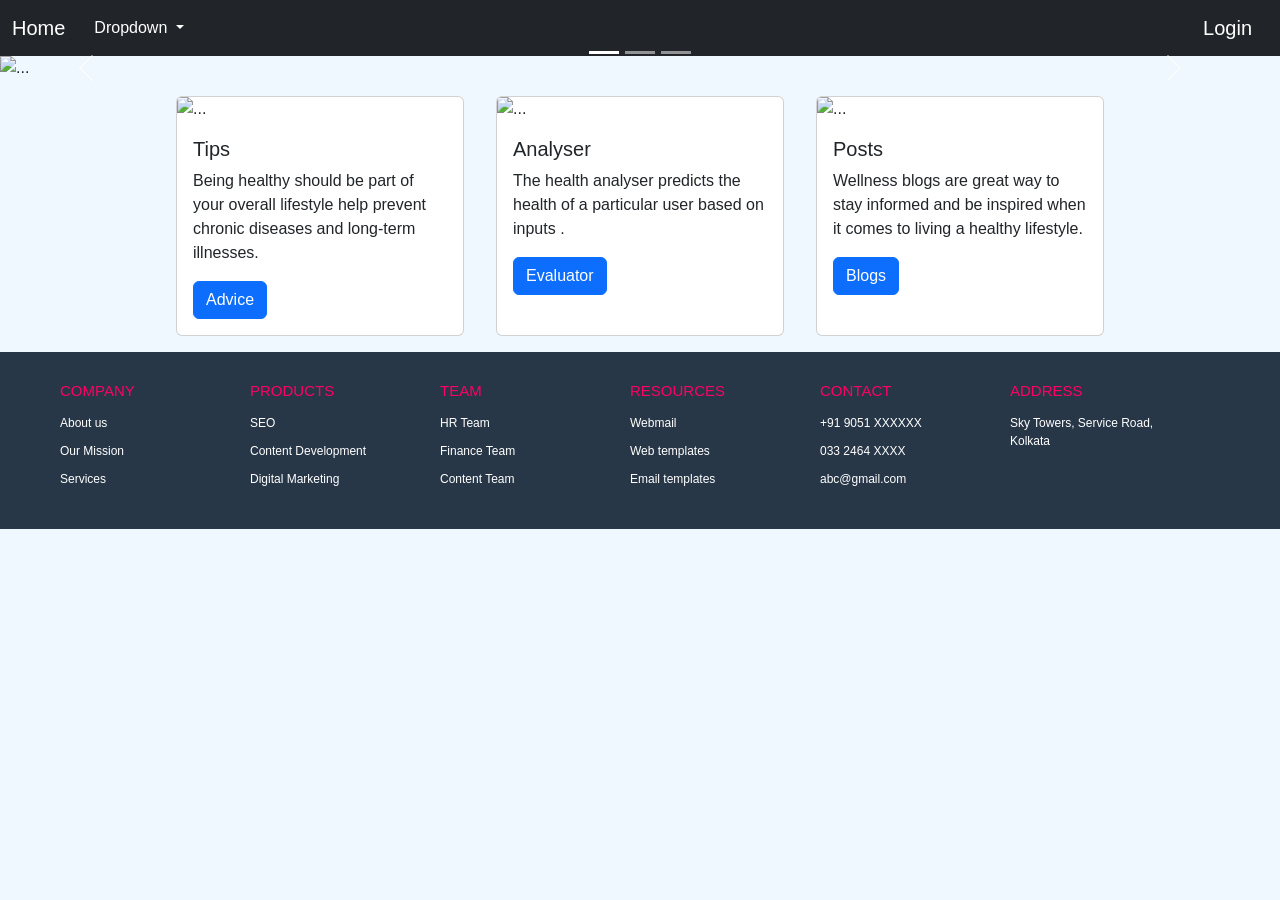
==== hhcs new/templates/index.html @ f48fad02 "changes done for 16 feb" ====
<!DOCTYPE html>
<html lang="en">
<head>
    <meta charset="UTF-8">
    <meta http-equiv="X-UA-Compatible" content="IE=edge">
    <meta name="viewport" content="width=device-width, initial-scale=1.0">
    <title>HCSS</title>
    <script src="https://cdn.jsdelivr.net/npm/bootstrap@5.0.2/dist/js/bootstrap.bundle.min.js" integrity="sha384-MrcW6ZMFYlzcLA8Nl+NtUVF0sA7MsXsP1UyJoMp4YLEuNSfAP+JcXn/tWtIaxVXM" crossorigin="anonymous"></script>
    <link href="https://cdn.jsdelivr.net/npm/bootstrap@5.0.2/dist/css/bootstrap.min.css" rel="stylesheet" integrity="sha384-EVSTQN3/azprG1Anm3QDgpJLIm9Nao0Yz1ztcQTwFspd3yD65VohhpuuCOmLASjC" crossorigin="anonymous">
    <link rel="stylesheet" href="../static/css/style.css">
</head>
<body>
    <!-- As a link -->
<!--<nav class="navbar navbar-light bg-light">
    <div class="container-fluid">
      <a class="navbar-brand" href="#">Home</a>
      <a class="navbar-brand" href="#">About</a>
      <a class="navbar-brand" href="#">Posts</a>
      <a class="navbar-brand" href="#">Recommendations</a>
      <a class="navbar-brand" href="#">FAQ's</a>
    </div>
  </nav>-->

  <nav class="navbar navbar-expand-lg navbar-dark bg-dark">
    <div class="container-fluid">
      <a class="navbar-brand" href="#">Home</a>
      <button class="navbar-toggler" type="button" data-bs-toggle="collapse" data-bs-target="#navbarNavDarkDropdown" aria-controls="navbarNavDarkDropdown" aria-expanded="false" aria-label="Toggle navigation">
        <span class="navbar-toggler-icon"></span>
      </button>
      <div class="collapse navbar-collapse" id="navbarNavDarkDropdown">
        <ul class="navbar-nav">
          <li class="nav-item dropdown">
            <button class="btn btn-dark dropdown-toggle" data-bs-toggle="dropdown" aria-expanded="false">
              Dropdown
            </button>
            <ul class="dropdown-menu dropdown-menu-dark">
              <li><a class="dropdown-item" href="about.html">About</a></li>
              <li><a class="dropdown-item" href="recommendations.html">Recommendations</a></li>
              <li><a class="dropdown-item" href="faq.html">FAQ's</a></li>
            </ul>
        </ul>
      </div>
      <a class="navbar-brand" href="login.html">Login</a>
      <!--<a class="navbar-brand" href="login.html">Sign Up</a>  -->
    </div>
  </nav>
  
  <!-- As a heading
  <nav class="navbar navbar-light bg-light">
    <div class="container-fluid">
      <span class="navbar-brand mb-0 h1">Navbar</span>
    </div>
  </nav> -->



  <div id="carouselExampleCaptions" class="carousel slide" data-bs-ride="carousel">
    <div class="carousel-indicators">
      <button type="button" data-bs-target="#carouselExampleCaptions" data-bs-slide-to="0" class="active" aria-current="true" aria-label="Slide 1"></button>
      <button type="button" data-bs-target="#carouselExampleCaptions" data-bs-slide-to="1" aria-label="Slide 2"></button>
      <button type="button" data-bs-target="#carouselExampleCaptions" data-bs-slide-to="2" aria-label="Slide 3"></button>
    </div>
    <div class="carousel-inner">
      <div class="carousel-item active">
        <img src="Project_69-01.jpg" class="d-block w-100 h-100" alt="...">
        <div class="carousel-caption d-none d-md-block">
            <div class="p-text"><h5>Health Tips</h5>
                <p>“Time and health are two precious assets that we don’t recognize and appreciate until they have been depleted.” </p>
            </div>
        </div>
      </div>
      <div class="carousel-item">
        <img src="Project_155-12.jpg" class="d-block w-100 h-100" alt="...">
        <div class="carousel-caption d-none d-md-block">
            <div class="p-text"><h5>Health Blogs</h5>
                <p>“A healthy outside starts from the inside.”</p>
            </div>
        </div>
      </div>
      <div class="carousel-item">
        <img src="Project_155-07.jpg" class="d-block w-100 h-100" alt="...">
        <div class="carousel-caption d-none d-md-block">
            <div class="p-text"><h5>Health Maintenance</h5>
            <p>“The human body is the best picture of the human soul.”</p>
        </div>
        </div>
      </div>
    </div>
    <button class="carousel-control-prev" type="button" data-bs-target="#carouselExampleCaptions" data-bs-slide="prev">
      <span class="carousel-control-prev-icon" aria-hidden="true"></span>
      <span class="visually-hidden">Previous</span>
    </button>
    <button class="carousel-control-next" type="button" data-bs-target="#carouselExampleCaptions" data-bs-slide="next">
      <span class="carousel-control-next-icon" aria-hidden="true"></span>
      <span class="visually-hidden">Next</span>
    </button>
  </div>


  <div class="cards">
    <div class="card" style="width: 18rem;">
        <img src="Project_69-01.jpg" class="card-img-top" alt="...">
        <div class="card-body">
          <h5 class="card-title">Tips</h5>
          <p class="card-text">Being healthy should be part of your overall lifestyle help prevent chronic diseases and long-term illnesses.   </p>
          <a href="tips.html" class="btn btn-primary">Advice</a>
        </div>
      </div>
    <div class="card" style="width: 18rem; " >
        <img src="Project_155-12.jpg" class="card-img-top" alt="...">
        <div class="card-body">
          <h5 class="card-title">Analyser</h5>
          <p class="card-text">The health analyser predicts the health of a 
            particular user based on inputs .</p>
          <a href="./forms.html" class="btn btn-primary">Evaluator</a>
        </div>
      </div>
    <div class="card" style="width: 18rem;">
        <img src="Project_155-07.jpg" class="card-img-top" alt="...">
        <div class="card-body">
          <h5 class="card-title">Posts</h5>
          <p class="card-text">Wellness blogs are great way to stay informed and be inspired when it comes to living a healthy lifestyle.</p>
          <a href="post.html" class="btn btn-primary">Blogs</a>
        </div>
      </div>
  </div>

  
  <footer>
    <div class="footer">
      <div class="contain">
      <div class="col">
        <h2>Company</h2>
        <ul>
          <li>About us</li>
          <li> Our Mission</li>
          <li>Services</li>
        </ul>
      </div>
      <div class="col">
        <h2>Products</h2>
        <ul>
          <li>SEO</li>
          <li>Content Development</li>
          <li>Digital Marketing</li>
        </ul>
      </div>
      <div class="col">
        <h2>Team</h2>
        <ul>
          <li>HR Team</li>
          <li>Finance Team</li>
          <li>Content Team</li>
        </ul>
      </div>
      <div class="col">
        <h2>Resources</h2>
        <ul>
          <li>Webmail</li>
          <li>Web templates</li>
          <li>Email templates</li>
        </ul>
      </div>
      <div class="col">
        <h2>Contact</h2>
        <ul>
          <li>+91 9051 XXXXXX</li>
          <li>033 2464 XXXX</li>
          <li>abc@gmail.com</li>
        </ul>
      </div>
      <div class="col address">
        <h2>Address </h2>
        <ul>
          <li>Sky Towers, Service Road, Kolkata</li>
      </ul>
      </div>
    <div class="clearfix"></div>
    </div>
    </div>
    </footer>
    

</body>
</html>
---- hhcs new/static/css/style.css ----
.cards{
    display: flex;
    justify-content: center;
    
}

.card{
    margin: 1rem;

}

.p-text{
    background-color: rgba(0, 0, 0, 0.5);
}

.form-inp{
    justify-content: center;
    margin: 2rem;
}
body{
    background-color:#F5FCFF;
}
.p-text{
    color: #ffffcc;
}



#login-form
{
	display:none;
}
.form-box
{
	width: 380px;
	height: 480px;
	position: relative;
	margin:2% auto;
	background: rgba(0,0,0,0.3);
	padding: 10px;
	overflow: hidden;
}
.button-box
{
	width:230px;
	margin:35px auto;
	position:relative;
	box-shadow:0 0 20px 9px #ff61241f;
	border-radius: 30px;
}

.toggle-btn
{
	padding:10px 30px;
	cursor:pointer;
	background:transparent;
	border:0;
	outline: none;
	position: relative;
}
#btn
{
	top: 0;
	left: 0;
	position: absolute;
	width: 110px;
	height: 100%;
	background: #F3C693;
	border-radius: 30px;
	transition: .5s;
}
.input-group-login
{
	top:150px;
	position: absolute;
	width: 280px;
	transition: .5s;
}
.input-group-register
{
	top:120px;
	position: absolute;
	width: 280px;
	transition: .5s;
}
.input-field
{
	width:100%;
	padding:10px 0;
	margin:5px 0;
	border-left: 0;
	border-top: 0;
	border-right: 0;
	border-bottom: 1px solid #999;
	outline:none;
	background: transparent;
}
.submit-btn
{
	width: 85%;
	padding: 10px 30px;
	cursor:pointer;
	display: block;
	margin:auto;
	background: #F3C693;
	border: 0;
	outline: none;
	border-radius: 30px;
}

span
{
	margin:30px 20px 30px 0;
	color: #777;
	font-size: 12px;
	

}
#login
{
	left: 50px;
}
#login input
{
	color: white;
	font-size: 15;
}
#register
{
	left:450px;
}
#register input
{
	color:white;
	font-size: 15;
}

body {
	/*background-image: url(https://media.istockphoto.com/photos/healthcare-business-concept-medical-examination-and-growth-graph-data-picture-id1274428125?b=1&k=20&m=1274428125&s=612x612&w=0&h=taMkWIr1WNlJIUzlphGaWVvK2QFXH1dqEJ6pANj44UY=);
	background-repeat: no-repeat;
	background-size: cover;*/
	background-color: aliceblue;
	font-family: Arial, Helvetica, sans-serif;
	margin: 0;

  }
  
 
  .about-section {
	padding: 50px;
	padding-right: 50%;
	text-align: justify;
	color: black;
	font-family: sans-serif;
	font-weight: 600;
	

  }
  
  
  .title {
	color: grey;
  }
  

  .text-secondary {
    color: #3d5d6f;
  }
  
  .h4,
  h4 {
    font-size: 1.2rem;
  }

  h2 {
    color: #333;
  }
  
  .fa,
  .fas {
    font-family: 'FontAwesome';
    font-weight: 400;
    font-size: 1.2rem;
    font-style: normal;
  }
  
  .right-0 {
    right: 0;
  }
  
  .top-0 {
    top: 0;
  }
  
  .h-100 {
    height: 100%;
  }
  
  a.text-secondary:focus,
  a.text-secondary:hover {
    text-decoration: none;
    color: #22343e;
  }
  
  #accordion .fa-plus {
    transition: -webkit-transform 0.25s ease-in-out;
    transition: transform 0.25s ease-in-out;
    transition: transform 0.25s ease-in-out, -webkit-transform 0.25s ease-in-out;
  }
  
  #accordion a[aria-expanded=true] .fa-plus {
    -webkit-transform: rotate(45deg);
    transform: rotate(45deg);
  }
  .online-about
  {
	background-image: url(https://media.istockphoto.com/photos/healthcare-business-concept-medical-examination-and-growth-graph-data-picture-id1274428125?b=1&k=20&m=1274428125&s=612x612&w=0&h=taMkWIr1WNlJIUzlphGaWVvK2QFXH1dqEJ6pANj44UY=);
	background-repeat: no-repeat;
	background-size: cover;
  }
  .text-center
  {
	text-align: center;
	
  }
  .faq-background
  {
	background-image: url(https://images.pexels.com/photos/2383010/pexels-photo-2383010.jpeg);
	font-weight: 600;
	color: #333;
  }
  .form-label
  {
	text-align: center;
  }
  .mb-3
  {
	padding-left: 100px;
	padding-right: 1000px;
  }
  .submit-form
  {
	padding-left: 100px;
  }
  .tipss
  {
	background-color:#3d5d6f;
  }

  *{
	margin:0px;
	padding:0px;
	font-family: 'Segoe UI', Tahoma, Geneva, Verdana, sans-serif;
	box-sizing: border-box;
  }
  a{
	text-decoration: none;
  }
  ul{
	list-style: none;
  }
  #blog{
	margin: 0px;
	padding: 0px;
	font-family: 'Segoe UI', Tahoma, Geneva, Verdana, sans-serif;
	display: flex;
	justify-content: center;
	align-items: center;
	flex-direction: column;
	padding: 40px;
	border-bottom: 1px solid rgba(0, 0, 0, 0.05);
  }
  .blog-heading{
	display: flex;
	justify-content: center;
	align-items: center;
	flex-direction: column;
  }
  .blog-heading span{
	color: #333;
  }
  .blog-heading h3{
	font-size: 2.4rem;
	color: #2b2b2b;
	font-weight: 600;
  }
  .blog-container{
	display: flex;
	justify-content: center;
	align-items: center;
	margin: 20px 0px;
	flex-wrap:wrap;
  }
  .blog-box{
	width:350px;
	background-color: #ffffff;
	border:1px solid #ececec;
	margin:20px;
  }
  .blog-img{
	width:100%;
	height:auto;
  }
  .blog-img img{
	width:100%;
	height:100%;
	object-fit: cover;
	object-position: center;
  }
  .blog-text{
	padding: 30px;
	display:flex;
	flex-direction: column;
  }
  .blog-text span{
	color: #f33c3c;
	font-size: 0.9rem;
  }
  .blog-text .blog-title{
	font-size: 1.3rem;
	font-weight: 500;
	color: #272727;
  }
  .blog-text .blog-title:hover{
	color: #f33c3c;
	transition: all ease 0.3s;
  }
  .blog-text p{
	color: #9b9b9b;
	font-size: 0.9rem;
	display: -webkit-box;
	-webkit-line-clamp: 3;
	-webkit-box-orient: vertical;
	overflow:hidden;
	text-overflow:ellipsis;
	margin: 20px 0px;
  }
  .blog-text a {
	color: #2b2b2b;
  }
  .blog-text a:hover{
	color: #f33c3c;
	transition: all ease 0.3s;
  }
  @media(max-width:1250px){
	.blog-box{
		width:300px;
	}
  }
  @media(max-width:1100px){
	.blog-box{
		width: 70%;
	}
  }
  @media(max-width:550px){
	.blog-box{
		margin: 20px 10px;
		width:100%;
	}
	#blog{
		padding: 20px;
	}
  }

  .footer {
	width: 100%;
	background-color:#283747 ;
  }
  .footer .col {
	width: 190px;
	height: auto;
	float: left;
	box-sizing: border-box;
	padding: 20px;
  }
  .footer .col h2 {
	margin: 0;
	padding: 0;
	font-size: 15px;
	line-height: 17px;
	padding: 10px 0;
	color: #FF0063;
	text-transform: uppercase;
  }
  .footer .col ul {
	list-style-type: none;
	padding: 0;
  }
  .footer .col ul li {
	color: white;
	font-size: 12px;
	padding: 5px 0px;
  }
  .address ul li {
	display: inline-block;
	padding-right: 5px !important;
  }
  
  .footer .col ul li:hover {
	cursor: pointer;
	color: lightgray;
	font-weight: bold;
  }
  .clearfix {
	clear: both;
  }
  @media only screen and (min-width: 1280px) {
	.contain {
	  width: 1200px;
	  margin: 0 auto;
	}
  }
  @media only screen and (max-width: 1139px) {
	.contain .address {
	  width: 1000px;
	  display: block;
	}
	.address h2 {
	  margin: 0px;
	}
  }
  @media only screen and (max-width: 950px) {
	.footer .col {
	  width: 33%;
	}
	.footer .col h2 {
	  font-size: 14px;
	}
	.footer .col ul li {
	  font-size: 13px;
	}
  }
  @media only screen and (max-width: 500px) {
	  .footer .col {
		width: 50%;
	  }
	  .footer .col h2 {
		font-size: 14px;
	  }
	  .footer .col ul li {
		font-size: 13px;
	  }
  }
  @media only screen and (max-width: 340px) {
	.footer .col {
	  width: 100%;
	}
  }
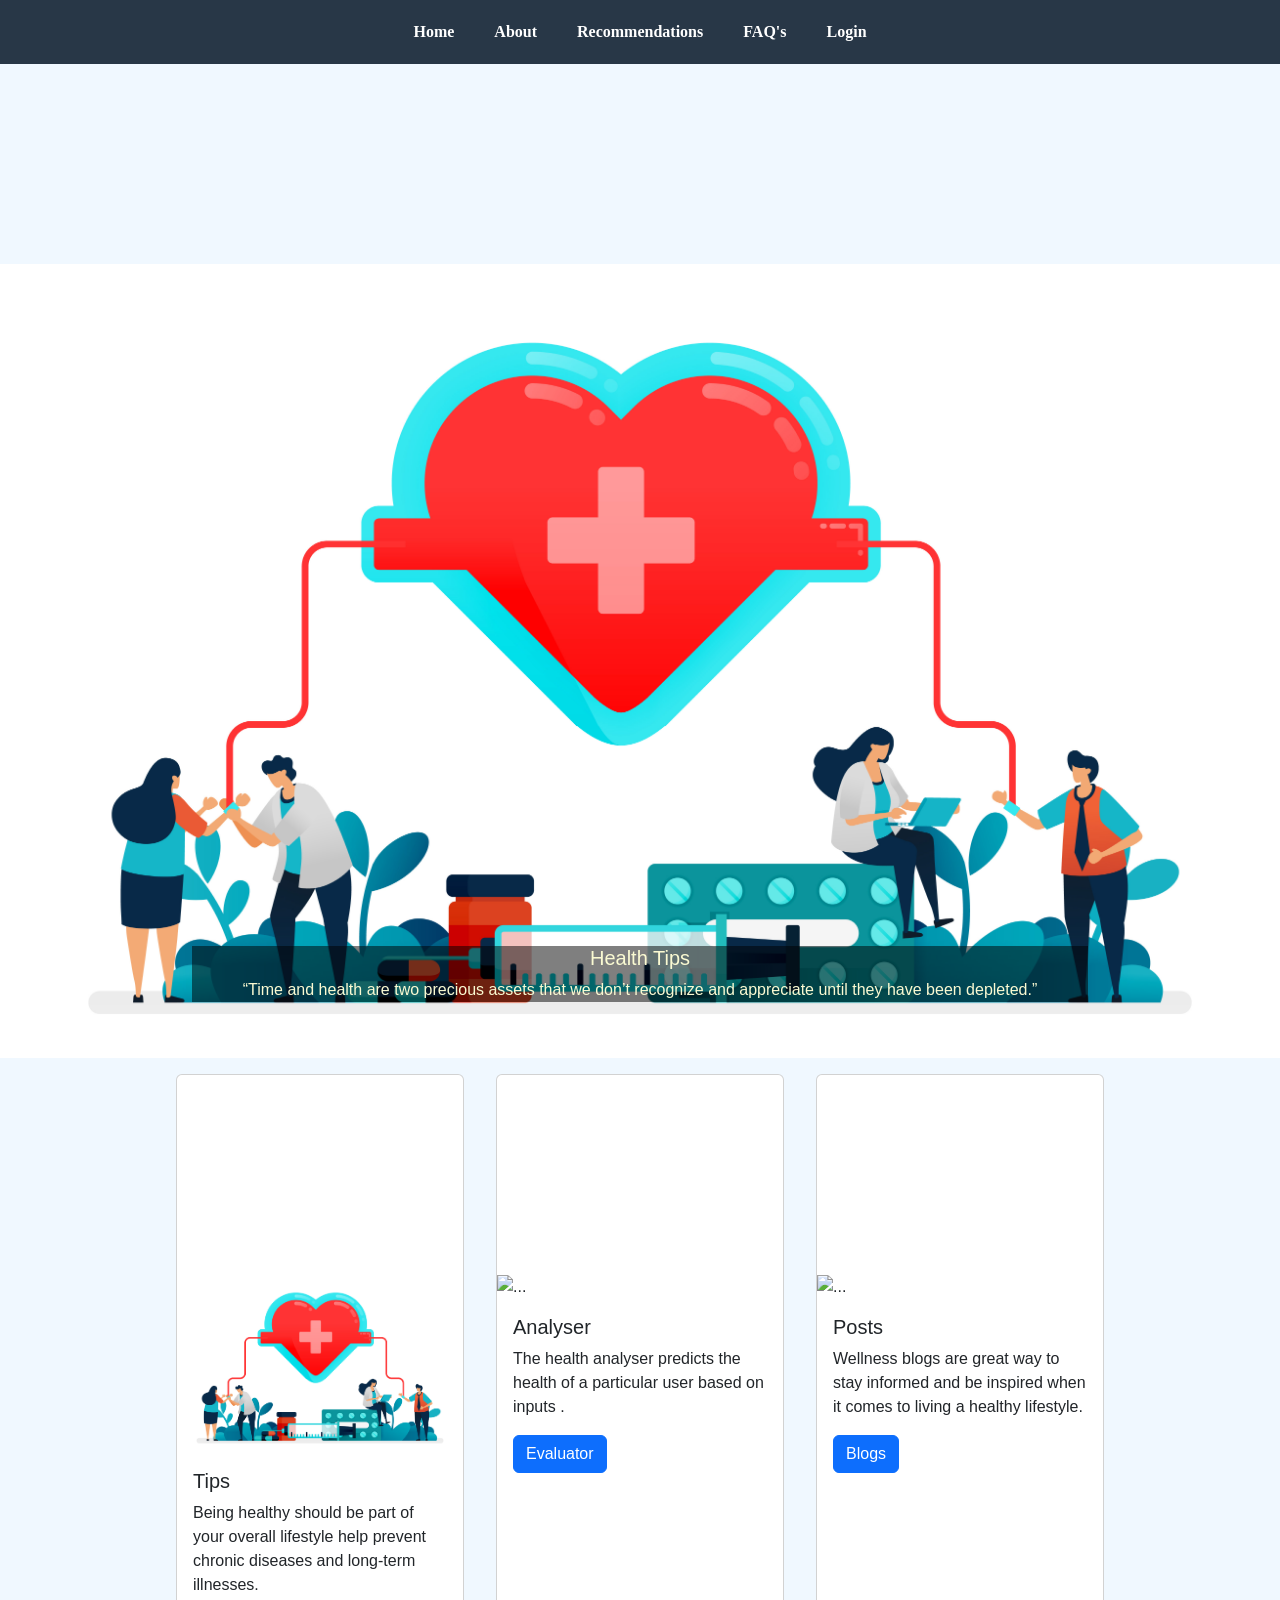
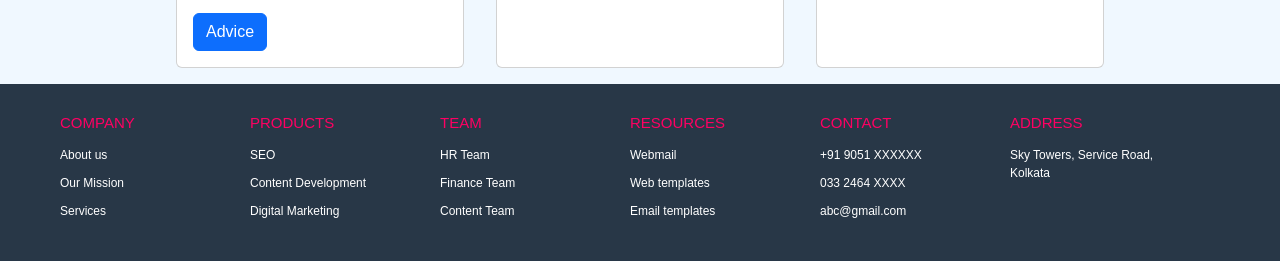
==== commit 859587c1: "new changes" ====
--- a/hhcs new/templates/index.html
+++ b/hhcs new/templates/index.html
@@ -10,6 +10,26 @@
     <link rel="stylesheet" href="../static/css/style.css">
 </head>
 <body>
+  
+  <!-- As a link -->
+  <ul class="nav justify-content-center">
+    <li class="nav-item">
+      <a class="nav-link active" aria-current="page" href="/">Home</a>
+    </li>
+    <li class="nav-item">
+      <a class="nav-link" href="/about">About</a>
+    </li>
+    <li class="nav-item">
+      <a class="nav-link" href="/recommendations">Recommendations</a>
+    </li>
+    <li class="nav-item">
+      <a class="nav-link" href="/faqs">FAQ's</a>
+    </li>
+    <li class="nav-item">
+      <a class="nav-link" href="/login">Login</a>
+    </li>
+  </ul>
+  
     <!-- As a link -->
 <!--<nav class="navbar navbar-light bg-light">
     <div class="container-fluid">
@@ -21,7 +41,7 @@
     </div>
   </nav>-->
 
-  <nav class="navbar navbar-expand-lg navbar-dark bg-dark">
+  <!--<nav class="navbar navbar-expand-lg navbar-dark bg-dark">
     <div class="container-fluid">
       <a class="navbar-brand" href="#">Home</a>
       <button class="navbar-toggler" type="button" data-bs-toggle="collapse" data-bs-target="#navbarNavDarkDropdown" aria-controls="navbarNavDarkDropdown" aria-expanded="false" aria-label="Toggle navigation">
@@ -34,16 +54,16 @@
               Dropdown
             </button>
             <ul class="dropdown-menu dropdown-menu-dark">
-              <li><a class="dropdown-item" href="about.html">About</a></li>
-              <li><a class="dropdown-item" href="recommendations.html">Recommendations</a></li>
-              <li><a class="dropdown-item" href="faq.html">FAQ's</a></li>
+              <li><a class="dropdown-item" href="/about">About</a></li>
+              <li><a class="dropdown-item" href="/recommendations">Recommendations</a></li>
+              <li><a class="dropdown-item" href="/faqs">FAQ's</a></li>
             </ul>
         </ul>
       </div>
-      <a class="navbar-brand" href="login.html">Login</a>
-      <!--<a class="navbar-brand" href="login.html">Sign Up</a>  -->
-    </div>
-  </nav>
+      <a class="navbar-brand" href="/login">Login</a>
+      <a class="navbar-brand" href="login.html">Sign Up</a> 
+    </div>
+  </nav>-->
   
   <!-- As a heading
   <nav class="navbar navbar-light bg-light">
@@ -62,7 +82,7 @@
     </div>
     <div class="carousel-inner">
       <div class="carousel-item active">
-        <img src="Project_69-01.jpg" class="d-block w-100 h-100" alt="...">
+        <img src="../static/Project_69-01.jpg" class="d-block w-100 h-100" alt="...">
         <div class="carousel-caption d-none d-md-block">
             <div class="p-text"><h5>Health Tips</h5>
                 <p>“Time and health are two precious assets that we don’t recognize and appreciate until they have been depleted.” </p>
@@ -70,7 +90,7 @@
         </div>
       </div>
       <div class="carousel-item">
-        <img src="Project_155-12.jpg" class="d-block w-100 h-100" alt="...">
+        <img src="../static/Project_155-12.jpg" class="d-block w-100 h-100" alt="...">
         <div class="carousel-caption d-none d-md-block">
             <div class="p-text"><h5>Health Blogs</h5>
                 <p>“A healthy outside starts from the inside.”</p>
@@ -78,7 +98,7 @@
         </div>
       </div>
       <div class="carousel-item">
-        <img src="Project_155-07.jpg" class="d-block w-100 h-100" alt="...">
+        <img src="../static/Project_155-07.jpg" class="d-block w-100 h-100" alt="...">
         <div class="carousel-caption d-none d-md-block">
             <div class="p-text"><h5>Health Maintenance</h5>
             <p>“The human body is the best picture of the human soul.”</p>
@@ -99,28 +119,28 @@
 
   <div class="cards">
     <div class="card" style="width: 18rem;">
-        <img src="Project_69-01.jpg" class="card-img-top" alt="...">
+        <img src="../static/Project_69-01.jpg" class="card-img-top" alt="...">
         <div class="card-body">
           <h5 class="card-title">Tips</h5>
           <p class="card-text">Being healthy should be part of your overall lifestyle help prevent chronic diseases and long-term illnesses.   </p>
-          <a href="tips.html" class="btn btn-primary">Advice</a>
+          <a href="/tips" class="btn btn-primary">Advice</a>
         </div>
       </div>
     <div class="card" style="width: 18rem; " >
-        <img src="Project_155-12.jpg" class="card-img-top" alt="...">
+        <img src="../static/Project_155-12.jpg" class="card-img-top" alt="...">
         <div class="card-body">
           <h5 class="card-title">Analyser</h5>
           <p class="card-text">The health analyser predicts the health of a 
             particular user based on inputs .</p>
-          <a href="./forms.html" class="btn btn-primary">Evaluator</a>
+          <a href="/forms" class="btn btn-primary">Evaluator</a>
         </div>
       </div>
     <div class="card" style="width: 18rem;">
-        <img src="Project_155-07.jpg" class="card-img-top" alt="...">
+        <img src="../static/Project_155-07.jpg" class="card-img-top" alt="...">
         <div class="card-body">
           <h5 class="card-title">Posts</h5>
           <p class="card-text">Wellness blogs are great way to stay informed and be inspired when it comes to living a healthy lifestyle.</p>
-          <a href="post.html" class="btn btn-primary">Blogs</a>
+          <a href="/posts" class="btn btn-primary">Blogs</a>
         </div>
       </div>
   </div>
@@ -179,7 +199,7 @@
     </div>
     </div>
     </footer>
-    
+  
 
 </body>
 </html>
--- a/hhcs new/static/css/style.css
+++ b/hhcs new/static/css/style.css
@@ -1,3 +1,21 @@
+.nav{
+	background-color: #283747;
+}
+.nav justify-content-center{
+	justify-content: center;
+
+
+}
+.nav-link{
+	color: white;
+	justify-content: center;
+	font-weight: 700;
+	font-family: Georgia, serif;
+	padding: 20px;
+}
+
+
+
 .cards{
     display: flex;
     justify-content: center;
@@ -21,10 +39,13 @@
     background-color:#F5FCFF;
 }
 .p-text{
-    color: #ffffcc;
-}
-
-
+    color: 		#FAFAD2;
+}
+
+.form-label{
+	font-size: 20px;
+	font-weight: 700;
+}
 
 #login-form
 {
@@ -145,17 +166,40 @@
 
   }
   
- 
-  .about-section {
-	padding: 50px;
-	padding-right: 50%;
+  .box{
+	
+	margin: auto;
+	width: 50%;
+	border: 3px solid #088F8F;
+	margin-top: 70px;
+	border-radius: 10px;
+
+	}
+	
+.about-section h1 { 
+	padding: 20px;
+	text-align: center;
+	font-weight: 600;
+	color: #0d0e0f;
+	text-shadow: -1px -1px 3px #878383, 
+    2px 2px 4px #878181;
+	font-family: 'Baloo Bhai 2', cursive;
+	line-height: 2.1;
+	
+
+  } 
+  #u{
+	padding-top: 10px;;
+  }
+.about-section p{
+	padding:50px;
+	font-family: 'Baloo Bhai 2', cursive;
 	text-align: justify;
-	color: black;
-	font-family: sans-serif;
-	font-weight: 600;
-	
-
-  }
+	text-shadow: -1px -1px 3px #7f7474, 
+    2px 2px 4px #a4a1a1;
+	justify-content: flex-end;
+	
+}  
   
   
   .title {
@@ -214,39 +258,34 @@
   }
   .online-about
   {
-	background-image: url(https://media.istockphoto.com/photos/healthcare-business-concept-medical-examination-and-growth-graph-data-picture-id1274428125?b=1&k=20&m=1274428125&s=612x612&w=0&h=taMkWIr1WNlJIUzlphGaWVvK2QFXH1dqEJ6pANj44UY=);
-	background-repeat: no-repeat;
-	background-size: cover;
+	background-color:#f8f8f8; ;
+	
   }
   .text-center
   {
 	text-align: center;
 	
   }
-  .faq-background
-  {
-	background-image: url(https://images.pexels.com/photos/2383010/pexels-photo-2383010.jpeg);
-	font-weight: 600;
-	color: #333;
-  }
-  .form-label
-  {
+ 
+ 
+ 
+  /*.tipss h1{
 	text-align: center;
-  }
-  .mb-3
-  {
-	padding-left: 100px;
-	padding-right: 1000px;
-  }
-  .submit-form
-  {
-	padding-left: 100px;
-  }
-  .tipss
-  {
-	background-color:#3d5d6f;
-  }
-
+	font-size: 1.1em;
+	color: #000000;
+	font-family: "Robot Slab",serif;
+	font-weight: 700;
+	line-height: 3.5;
+	margin:0 0 1em 0;
+	margin-top: 30px;
+	margin-right: 30px;
+	margin-bottom: 1em;
+	margin-left: 30px;
+	box-shadow: 5px 5px 20px #FAFAD2;
+	background-color: #95B9C7;
+	border-radius: 20px;
+  }*/
+  
   *{
 	margin:0px;
 	padding:0px;
@@ -276,9 +315,7 @@
 	align-items: center;
 	flex-direction: column;
   }
-  .blog-heading span{
-	color: #333;
-  }
+  
   .blog-heading h3{
 	font-size: 2.4rem;
 	color: #2b2b2b;
@@ -290,13 +327,17 @@
 	align-items: center;
 	margin: 20px 0px;
 	flex-wrap:wrap;
+
   }
   .blog-box{
 	width:350px;
 	background-color: #ffffff;
 	border:1px solid #ececec;
 	margin:20px;
-  }
+	border-radius: 10px;
+	
+  }
+  
   .blog-img{
 	width:100%;
 	height:auto;
@@ -400,6 +441,10 @@
 	cursor: pointer;
 	color: lightgray;
 	font-weight: bold;
+  }
+
+  .res{
+	text-align: center;
   }
   .clearfix {
 	clear: both;
@@ -446,4 +491,243 @@
 	  width: 100%;
 	}
   }
-  +  /*---------media Queries--------*/
+  /*---------desktop nad laptops---*/
+  /*---------tablets annd ipads----*/
+  /*---------mobile phones---------*/
+@media (max-width: 768px){
+	.nav{
+		display: flex;
+	}
+	.carouselExampleCaptions{
+		display: flex;
+	}
+	.cards{
+		display: flex;
+	}
+	.footer{
+		
+		display: flex;
+	}
+}
+/*tipss */
+.tipss {
+	box-sizing: border-box;
+	background-color:aliceblue;
+	
+}
+.tipss h1{
+	color: #0f0f0f;
+	text-align: center;
+	padding-top: 50px;
+   }
+.tipss span{
+	 font-size: 25px;
+	 font-family: Arial, Helvetica, sans-serif;
+	 color: black;
+	 
+   }
+
+.tipss body {
+	font-family: "Open Sans", sans-serif;
+	margin: 0;
+	padding: 1rem;
+	background-color: aliceblue;
+}
+
+.tipss wrapper {
+	max-width: 600px;
+	margin: 0 auto;
+}
+
+.tipss ol {
+	list-style: none;
+	padding-top:50px;
+	padding-left: 350px;
+	padding-right: 350px;
+	padding-bottom: 100px;
+	
+}
+
+.tips li + li {
+	margin-top: 1rem;
+	
+}
+
+.tipss li {
+	display: flex;
+	align-items: center;
+	gap: 1rem;
+	background: #FDFDF6;
+	padding: 1.5rem;
+	border-radius: 1rem;
+	width: calc(100% - 2rem);
+	box-shadow: 0.25rem 0.25rem 0.75rem rgb(0 0 0 / 0.1);
+	
+}
+
+.tipss li::before {
+	counter-increment: list-item;
+	content: counter(list-item);
+	font-size: 2rem;
+	font-weight: 400;
+	width: 1em;
+	height: 1em;
+	background: black;
+	flex: 0 0 auto;
+	border-radius: 50%;
+	color: white;
+	display: flex;
+	justify-content: center;
+	align-items: center;
+
+	
+}
+
+.tipss li:nth-child(even) {
+	flex-direction: row-reverse;
+	background: lavender;
+	margin-right: -2rem;
+	margin-left: 2rem;
+	
+	
+}
+/*About section*/
+
+.container {
+	display: grid;
+	align-items: center; 
+	grid-template-columns: 1fr 1fr 1fr;
+	column-gap: 5px;
+   }
+   
+img {
+	 max-width: 150%;
+	 max-height:150%;
+	 padding-top: 200px;
+	 
+   }
+   
+.text h1 {
+	 font-size: 30px;
+	 text-align: center;
+	 padding-top: 170px;
+	 padding-bottom: 20px;
+	 font-weight: bold;
+	 font-family: 'Times New Roman', serif;
+   }
+.text p{
+	
+	text-align: justify;
+	padding-left: 100px;
+	font-weight: 900;
+	font-family: comic sans-serif;
+	
+   }
+   .text{
+	display: grid;
+	padding-left: 100px;
+	width: 800px;
+   }
+
+   /*faq's */
+   .faq_page{
+	background-color: rgb(194, 242, 245);
+   }
+   .faq_page h1{
+	text-align: center;
+	padding-bottom: 50px;
+	padding-top: 50px;
+	
+  }
+  
+  
+  details{
+	background-color: #3797A4;
+	color: #fff;
+	font-size: 1.5rem;
+	width: 1300px;
+	padding-left: 30px;
+	
+  }
+  
+  summary {
+	padding: .5em 1.3rem;
+	list-style: none;
+	display: flex;
+	justify-content: space-between;  
+	transition: height 1s ease;
+	
+  }
+  
+  summary::-webkit-details-marker {
+	display: none;
+  }
+  
+  summary:after{
+	content: "\002B";
+  }
+  
+  details[open] summary {
+	  border-bottom: 1px solid #aaa;
+	  margin-bottom: .5em;
+  }
+  
+  details[open] summary:after{
+	content: "\00D7";
+  }
+  
+  details[open] div{
+	padding: .5em 1em;
+  }
+  /*Forms page*/
+  .hide {
+	display: none;
+  }
+	  
+  .myDIV:hover + .hide {
+	display: block;
+	color: rgb(23, 23, 92);
+  }
+  /*Recommendation page*/
+  
+  .diseases .col {
+	width: 190px;
+	height: auto;
+	float: left;
+	box-sizing: border-box;
+	padding: 20px;
+  }
+  .diseases .col h2 {
+	margin: 0;
+	padding: 0;
+	font-size: 18px;
+	line-height: 17px;
+	padding: 10px 0;
+	color: black;
+	text-transform: uppercase;
+  }
+  .diseases .col ul {
+	list-style-type: none;
+	padding: 0;
+  }
+  .diseases .col ul li {
+	color: black;
+	font-size: 15px;
+	padding: 5px 0px;
+  }
+  
+  
+  .diseases .col ul li:hover {
+	cursor: pointer;
+	color: lightgray;
+	font-weight: bold;
+  }
+  .diseases h1{
+	text-align: center;
+	
+
+  }
+  .diseases h3{
+	font-size: 16px;
+  }
